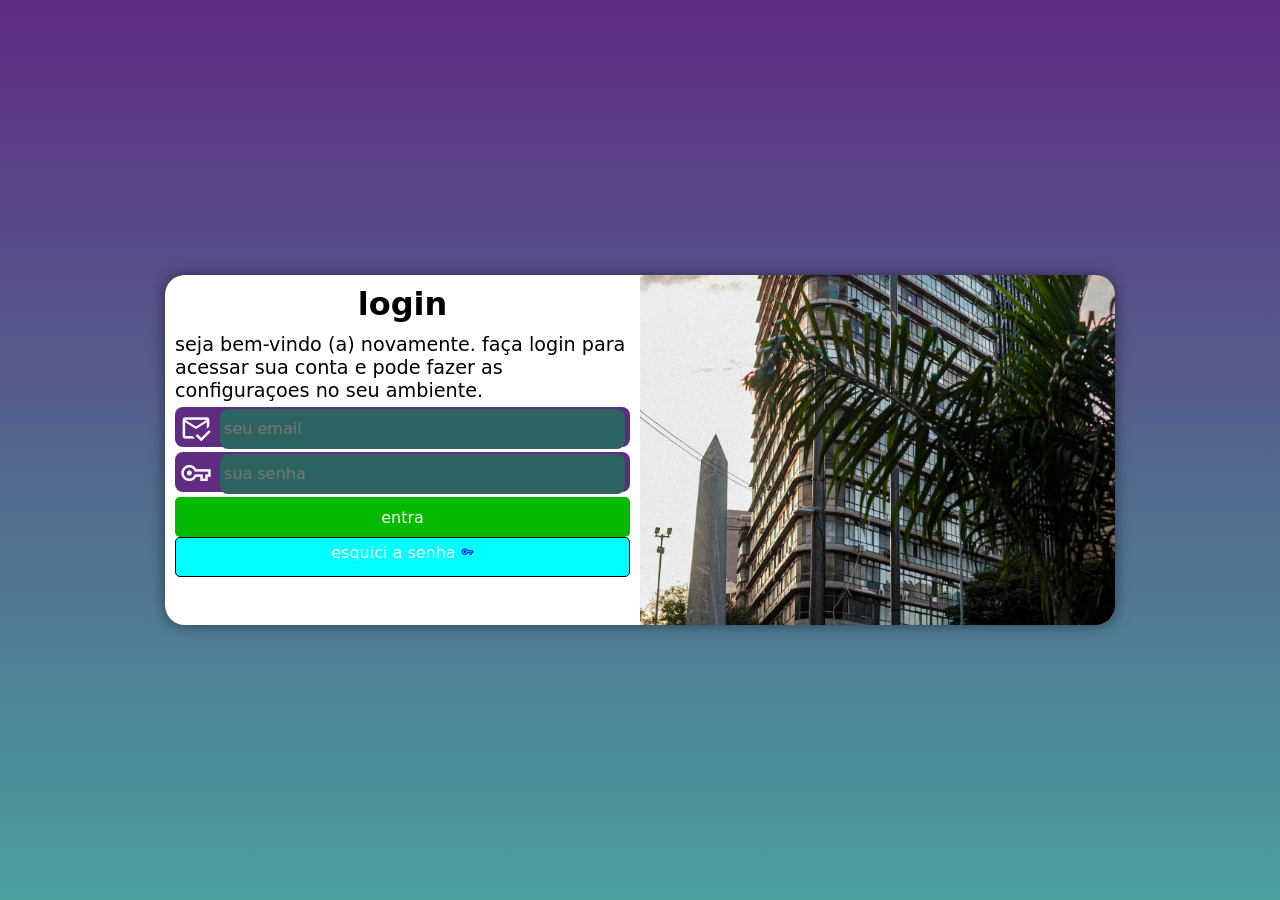
==== index.html @ 27fa6cb2 "ajsutes" ====
<!DOCTYPE html>
<html lang="pt-br">

<head>
    <meta charset="UTF-8">
    <meta name="viewport" content="width=device-width, initial-scale=1.0">
    <title>tela de login</title>
    <link rel="stylesheet" href="style.css">
    <link rel="stylesheet" href="media.css">



  


    <link rel="stylesheet"
        href="https://fonts.googleapis.com/css2?family=Material+Symbols+Outlined:opsz,wght,FILL,GRAD@48,400,0,0" />


<body>
    <main>
        <section id="login">
            <div id="imagem">

            </div>

            <div id="formulario">
                <h1>login</h1>

                <p>seja bem-vindo (a) novamente. faça login para acessar sua conta e pode fazer as configuraçoes no seu
                    ambiente. </p>

                <form action="" method="post" autocomplete="on">
                    <div class="campo">
                        <span class="material-symbols-outlined">
                            mark_email_read
                        </span>
                        <input type="email" name="login" id="login" placeholder="seu email" autocomplete="email" required maxlength="30">
                        <label for="login">login</label>
                    </div>

                    <div class="campo">


                        <span class="material-symbols-outlined">
                            vpn_key
                        </span>
                        <input type="password" name="senha" id="senha" placeholder="sua senha" autocomplete="current-password" required minlength="8" maxlength="30">
                        <label for="senha">senha</label>

                    </div>

                    <input type="submit" value="entra" id="en">
                    
                    <a href="esqueci.html" class="botao">esquici a senha <span class="material-symbols-outlined">
                        vpn_key
                    </span></a> 
                </form>
            </div>
        </section>


    </main>
</body>

</html>
---- style.css ----
@charset "UTF-8";



/*
PALETA DE CORES
verde:#49a09d


lilas: #5f2c82

 */

*{
    font-family: system-ui, -apple-system, BlinkMacSystemFont, 'Segoe UI', Roboto, Oxygen, Ubuntu, Cantarell, 'Open Sans', 'Helvetica Neue', sans-serif;
padding: 0px;
margin: 0px;
box-sizing: border-box;
}

body{
    background-color: #5f2c82;
    height: 100vh;
    width: 100vw;
}


main{
    position: relative;
    height: 100vh;
    width: 100vw;

}

section#login{
    background-color: white;
    width: 250px;
    height: 515px;
    border-radius: 20px;
    position: absolute;
    top: 50%;
    left: 50%;
    transform: translate(-50%, -50%);
    overflow: hidden;
    box-shadow: 0px 0px 15px rgba(0, 0, 0, 0.500);
    transition: width .5s, height .5s;
    transition-timing-function: ease;
}

section#login > div#imagem{
    background: #5f2c82 url(pexels-tais-alves-1765268295-35547528.jpg) no-repeat;
    height: 200px;
    background-size: cover;
    background-position: bottom left;
    display: block;
}

section#login > div#formulario{
    padding: 10px;
    display: block;
}

div.campo > span{
    color: rgb(255, 255, 255);
     
    font-size: 2em;
    width: 40px;
    padding: 5px;
    
    
}

div.campo > input:focus-within{
    background-color: white;
}

div.campo > input{
    background-color: #2d6462;
    font-size: 1em;
    border-radius: 8px;
    border: 0px;
    padding: 4px;
    width: calc(100% - 50px);
    transform: translatey(-10px);
    height: 100%;
    transition: all .5s;
}

  input#en{
        background-color: rgb(3, 187, 3);
         padding: 2px;
         display: block;
         font-size: 1em;
         width: 100%;
         height: 40px;
         color: white;
         border: none;
         border-radius: 5px;
    }

    input#en:hover{
        cursor: pointer;
        color: rgb(3, 110, 44);

    }

    form > div.campo{
        background-color: #5f2c82;
        width: 100%;
        display: block;
        height: 40px;
        border-radius: 8px;
        margin: 5px 0px;

    }

    form  label{
        display: none;

    }

 form > a.botao{
    display: block;
    text-align: center;
    font-size: 1em;
    width: 100%;
    height: 40px;
    background-color: #00ffff;
    color: white;
    border: 1px solid black;
    border-radius: 5px;
    padding-top: 5px;
    text-decoration: none;
}
 form > a.botao:hover{
    background-color: rgb(94, 255, 0);
 }
form > a.botao > span{
    font-size: 0.8em;
    color: blue;
}
---- media.css ----
@charset "UTF-8";

@media screen and (min-width: 768px) and (max-width: 992px) {
    section#login {
        width: 90vw;
        height: 280px;
    }



    div#formulario > P{
    font-size: 0.8em;
}
    body{
        background-image: linear-gradient(to top, #49a09d, #5f2c82);
    }

    section#login > div#imagem{
        float: left;
        width: 30%;
        height: 100%;
    }

    section#login > div#formulario{
        float: right;
        width: 70%;
    }
}

@media screen and (min-width: 992px) {
    section#login{
        width: 950px;
        height: 350px;
    }



body{
    background-image: linear-gradient(to top, #49a09d, #5f2c82);
}
    section#login > div#imagem{
        float: right;
        width: 50%;
        height: 100%;
    }

      section#login > div#formulario{
        float: left;
        width: 50%;
      }
}



div#formulario > h1{
    text-align: center;
    margin-bottom: 10px;
    font-size: 2em;
}

div#formulario > P{
    font-size: 1.2em;
}
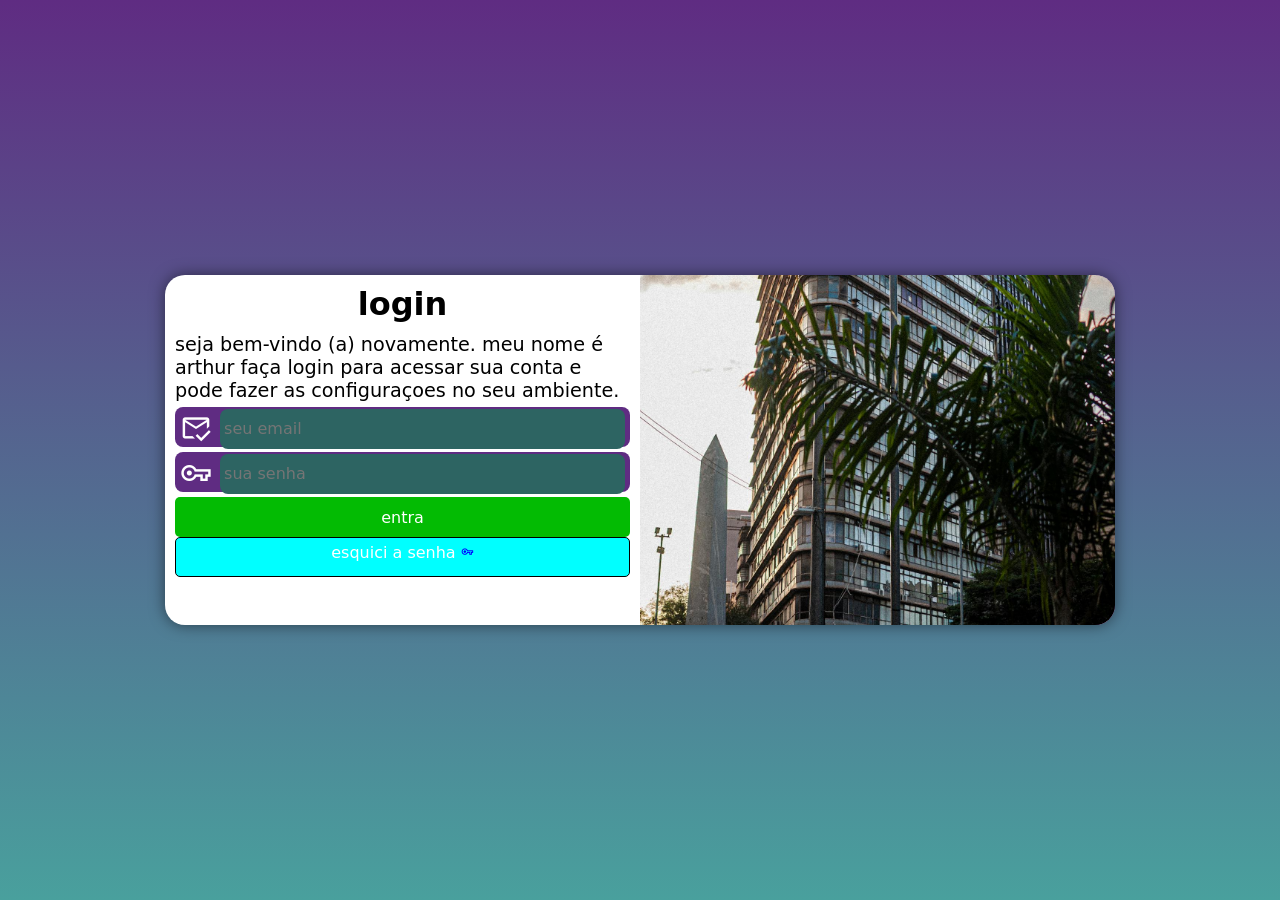
==== commit 484ac1e2: "Update index.html" ====
--- a/index.html
+++ b/index.html
@@ -27,7 +27,7 @@
             <div id="formulario">
                 <h1>login</h1>
 
-                <p>seja bem-vindo (a) novamente. faça login para acessar sua conta e pode fazer as configuraçoes no seu
+                <p>seja bem-vindo (a) novamente. meu nome é arthur faça login para acessar sua conta e pode fazer as configuraçoes no seu
                     ambiente. </p>
 
                 <form action="" method="post" autocomplete="on">
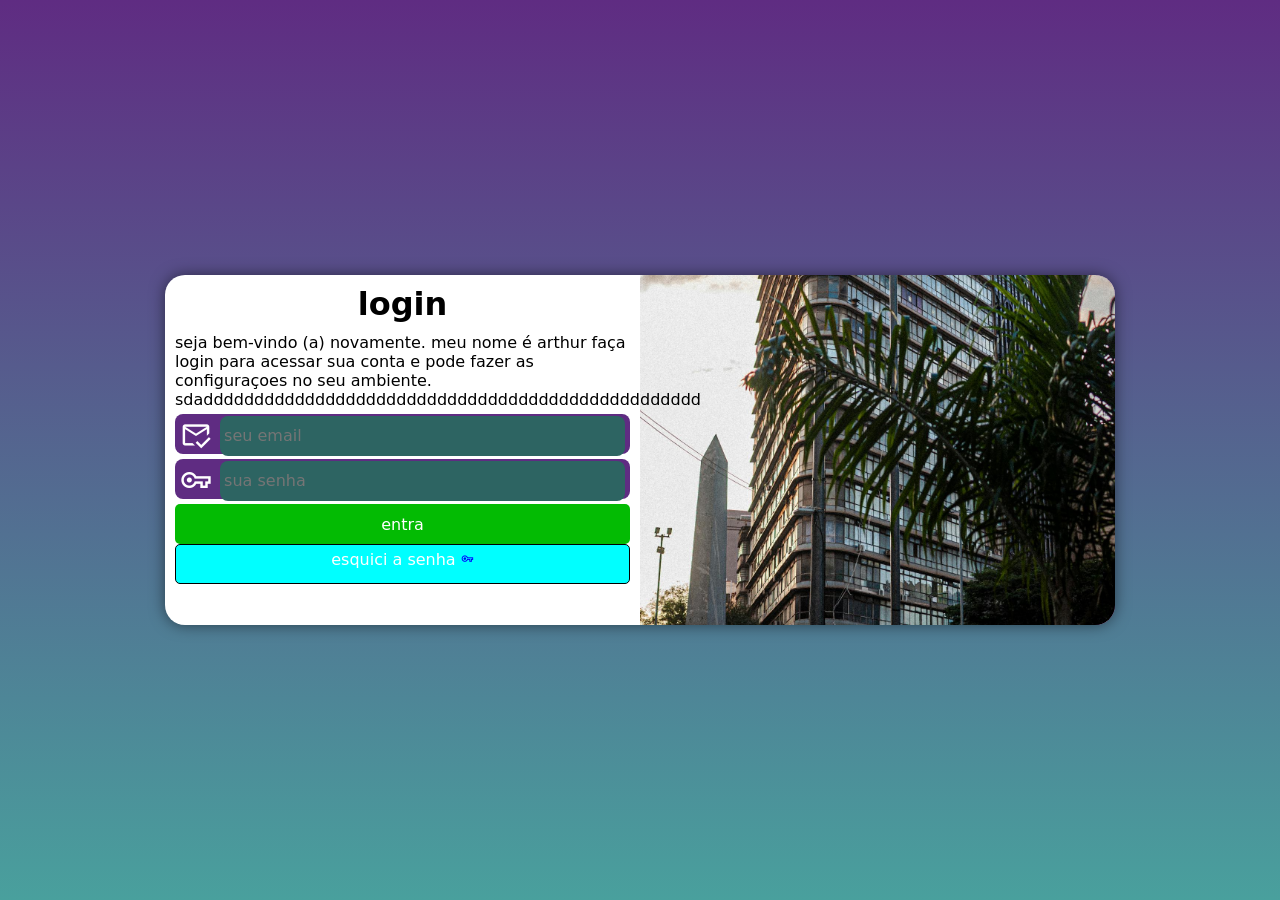
==== commit c786e16d: "Update index.html" ====
--- a/index.html
+++ b/index.html
@@ -27,8 +27,10 @@
             <div id="formulario">
                 <h1>login</h1>
 
-                <p>seja bem-vindo (a) novamente. meu nome é arthur faça login para acessar sua conta e pode fazer as configuraçoes no seu
-                    ambiente. </p>
+                <div>
+                    <p id="">seja bem-vindo (a) novamente. meu nome é arthur faça login para acessar sua conta e pode fazer as configuraçoes no seu
+                        ambiente. </p>
+                </div>sdaddddddddddddddddddddddddddddddddddddddddddddddddd
 
                 <form action="" method="post" autocomplete="on">
                     <div class="campo">
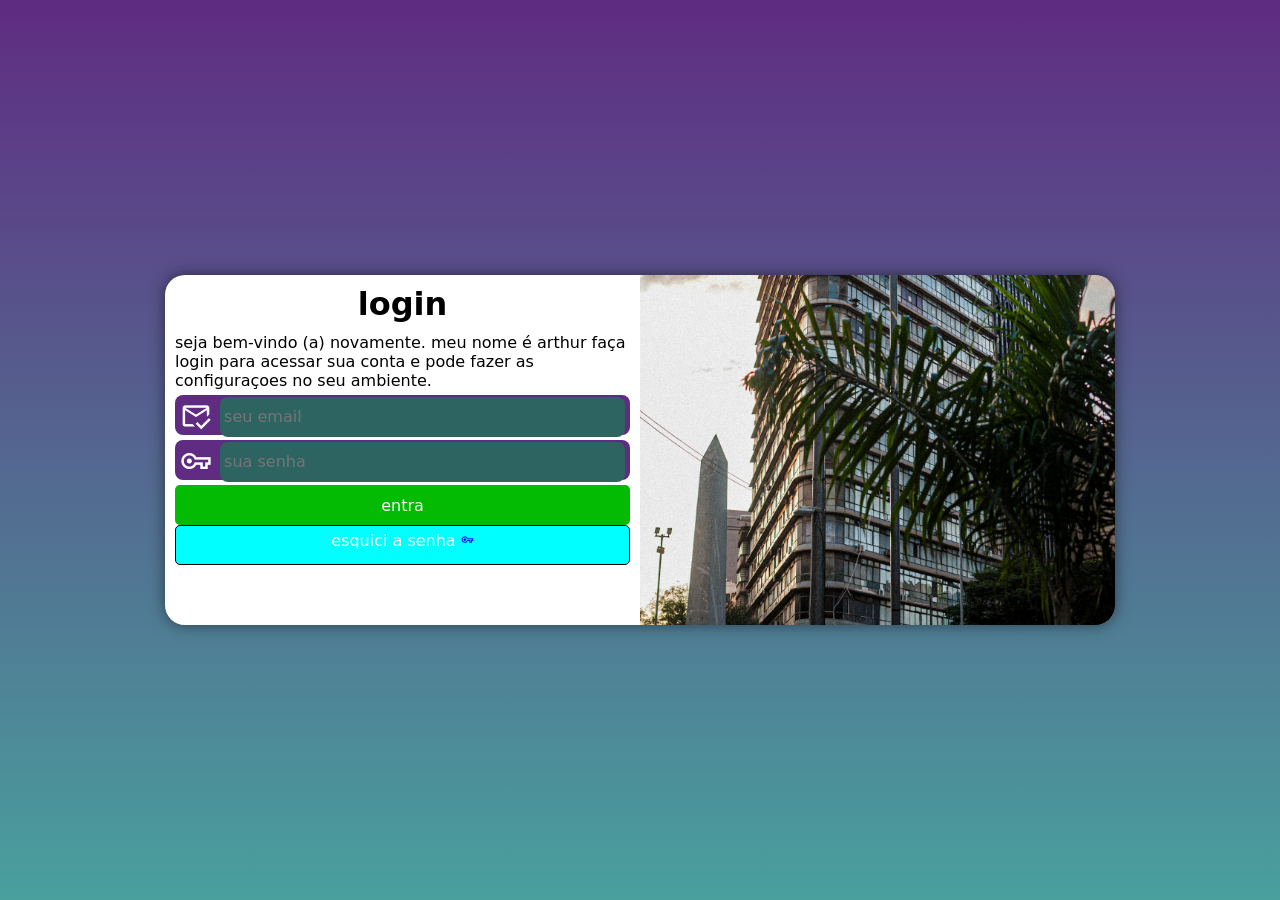
==== commit 918ad529: "Update index.html" ====
--- a/index.html
+++ b/index.html
@@ -30,7 +30,7 @@
                 <div>
                     <p id="">seja bem-vindo (a) novamente. meu nome é arthur faça login para acessar sua conta e pode fazer as configuraçoes no seu
                         ambiente. </p>
-                </div>sdaddddddddddddddddddddddddddddddddddddddddddddddddd
+                </div>
 
                 <form action="" method="post" autocomplete="on">
                     <div class="campo">
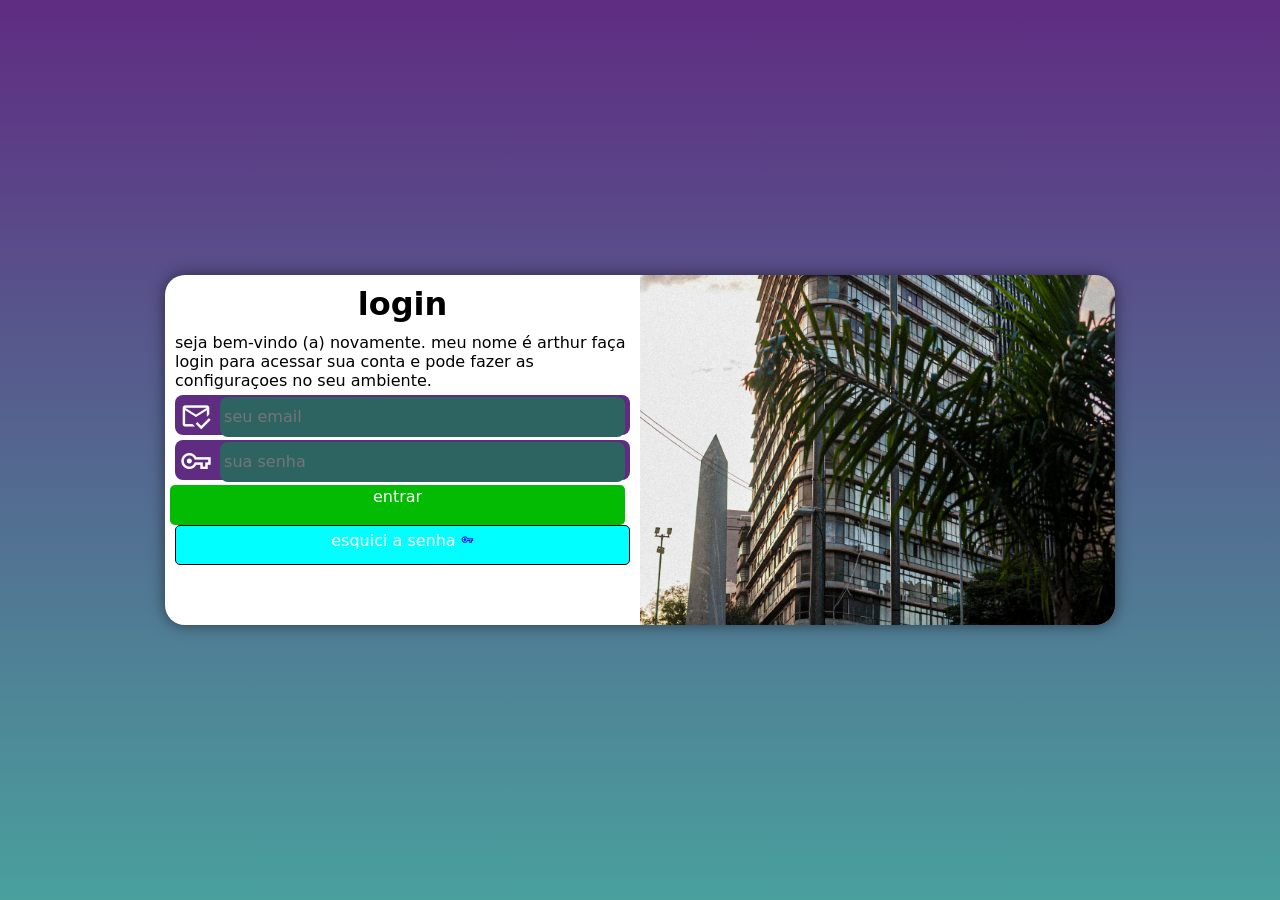
==== commit e65ab3a6: "eu atualizei" ====
--- a/index.html
+++ b/index.html
@@ -28,7 +28,7 @@
                 <h1>login</h1>
 
                 <div>
-                    <p id="">seja bem-vindo (a) novamente. meu nome é arthur faça login para acessar sua conta e pode fazer as configuraçoes no seu
+                    <p id="ad">seja bem-vindo (a) novamente. meu nome é arthur faça login para acessar sua conta e pode fazer as configuraçoes no seu
                         ambiente. </p>
                 </div>
 
@@ -52,9 +52,9 @@
 
                     </div>
 
-                    <input type="submit" value="entra" id="en">
+                <a href="#" id="en">entrar</a>
                     
-                    <a href="esqueci.html" class="botao">esquici a senha <span class="material-symbols-outlined">
+                    <a href="#" class="botao">esquici a senha <span class="material-symbols-outlined">
                         vpn_key
                     </span></a> 
                 </form>
--- a/style.css
+++ b/style.css
@@ -86,7 +86,7 @@
     transition: all .5s;
 }
 
-  input#en{
+  a#en{
         background-color: rgb(3, 187, 3);
          padding: 2px;
          display: block;
@@ -96,9 +96,12 @@
          color: white;
          border: none;
          border-radius: 5px;
+         text-align: center;
+         text-decoration: none;
+         transform: translatex(-5px);
     }
 
-    input#en:hover{
+    a#en:hover{
         cursor: pointer;
         color: rgb(3, 110, 44);
 
--- a/media.css
+++ b/media.css
@@ -3,7 +3,7 @@
 @media screen and (min-width: 768px) and (max-width: 992px) {
     section#login {
         width: 90vw;
-        height: 280px;
+        height: 390vh;
     }
 
 
